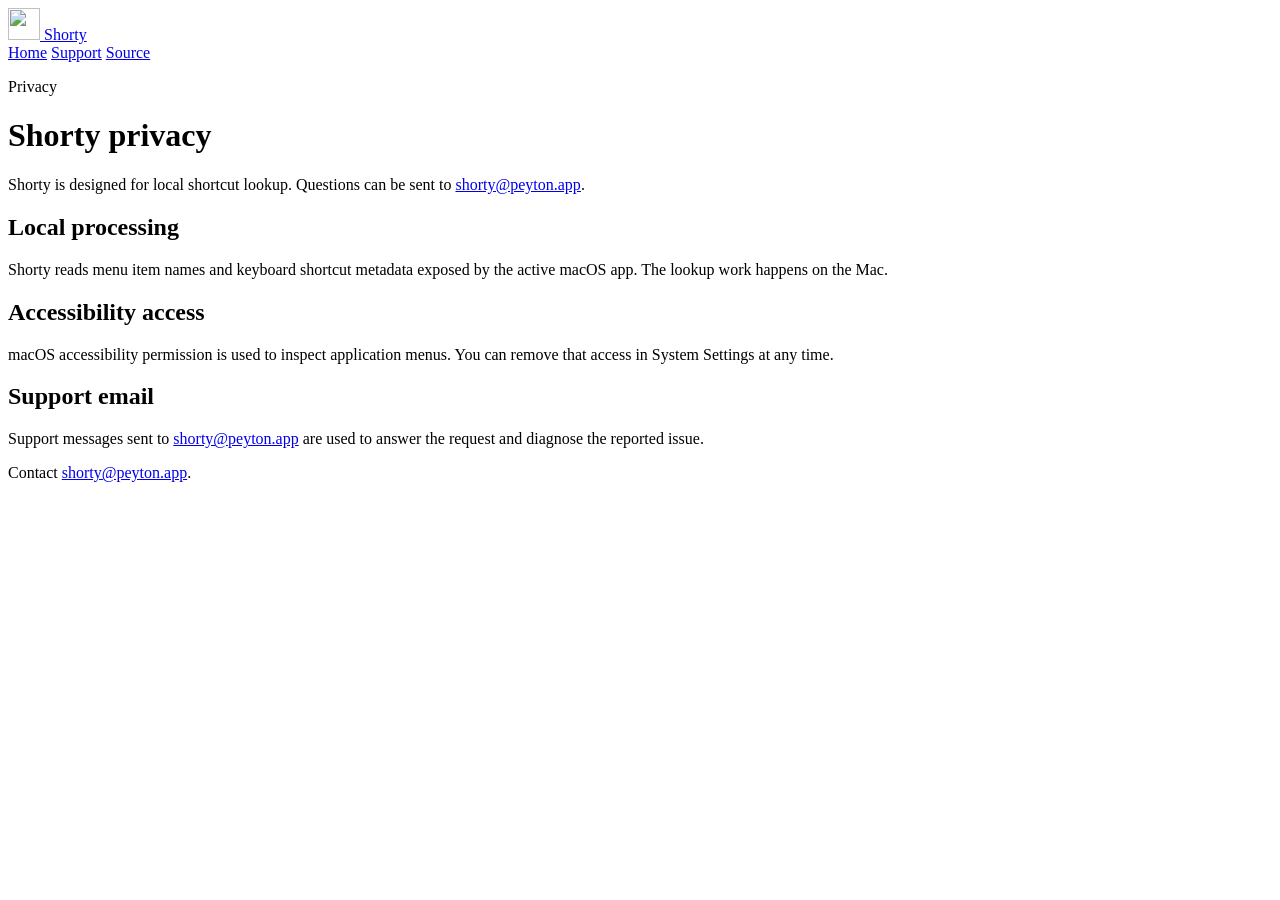
==== web/privacy/index.html @ 5673dc89 "feat: convert shorty to a monorepo" ====
<!doctype html>
<html lang="en">
  <head>
    <meta charset="utf-8" />
    <meta name="viewport" content="width=device-width, initial-scale=1" />
    <title>Shorty Privacy</title>
    <meta
      name="description"
      content="Shorty privacy notes for menu inspection, local processing, and support contact."
    />
    <link rel="stylesheet" href="/assets/site.css" />
    <link rel="icon" href="/assets/app-icon.svg" type="image/svg+xml" />
  </head>
  <body>
    <header class="topbar">
      <a class="brand" href="/" aria-label="Shorty home">
        <img src="/assets/app-icon.svg" alt="" width="32" height="32" />
        <span>Shorty</span>
      </a>
      <nav class="nav" aria-label="Main navigation">
        <a href="/">Home</a>
        <a href="/support/">Support</a>
        <a href="https://github.com/peyton/shorty">Source</a>
      </nav>
    </header>

    <main class="body-page">
      <p class="eyebrow">Privacy</p>
      <h1>Shorty privacy</h1>
      <p class="lede">
        Shorty is designed for local shortcut lookup. Questions can be sent to
        <a href="mailto:shorty@peyton.app">shorty@peyton.app</a>.
      </p>

      <section aria-labelledby="local-title">
        <h2 id="local-title">Local processing</h2>
        <p>
          Shorty reads menu item names and keyboard shortcut metadata exposed by
          the active macOS app. The lookup work happens on the Mac.
        </p>
      </section>

      <section aria-labelledby="access-title">
        <h2 id="access-title">Accessibility access</h2>
        <p>
          macOS accessibility permission is used to inspect application menus.
          You can remove that access in System Settings at any time.
        </p>
      </section>

      <section aria-labelledby="support-title">
        <h2 id="support-title">Support email</h2>
        <p>
          Support messages sent to
          <a href="mailto:shorty@peyton.app">shorty@peyton.app</a> are used to
          answer the request and diagnose the reported issue.
        </p>
      </section>
    </main>

    <footer class="footer">
      <p>Contact <a href="mailto:shorty@peyton.app">shorty@peyton.app</a>.</p>
    </footer>
  </body>
</html>
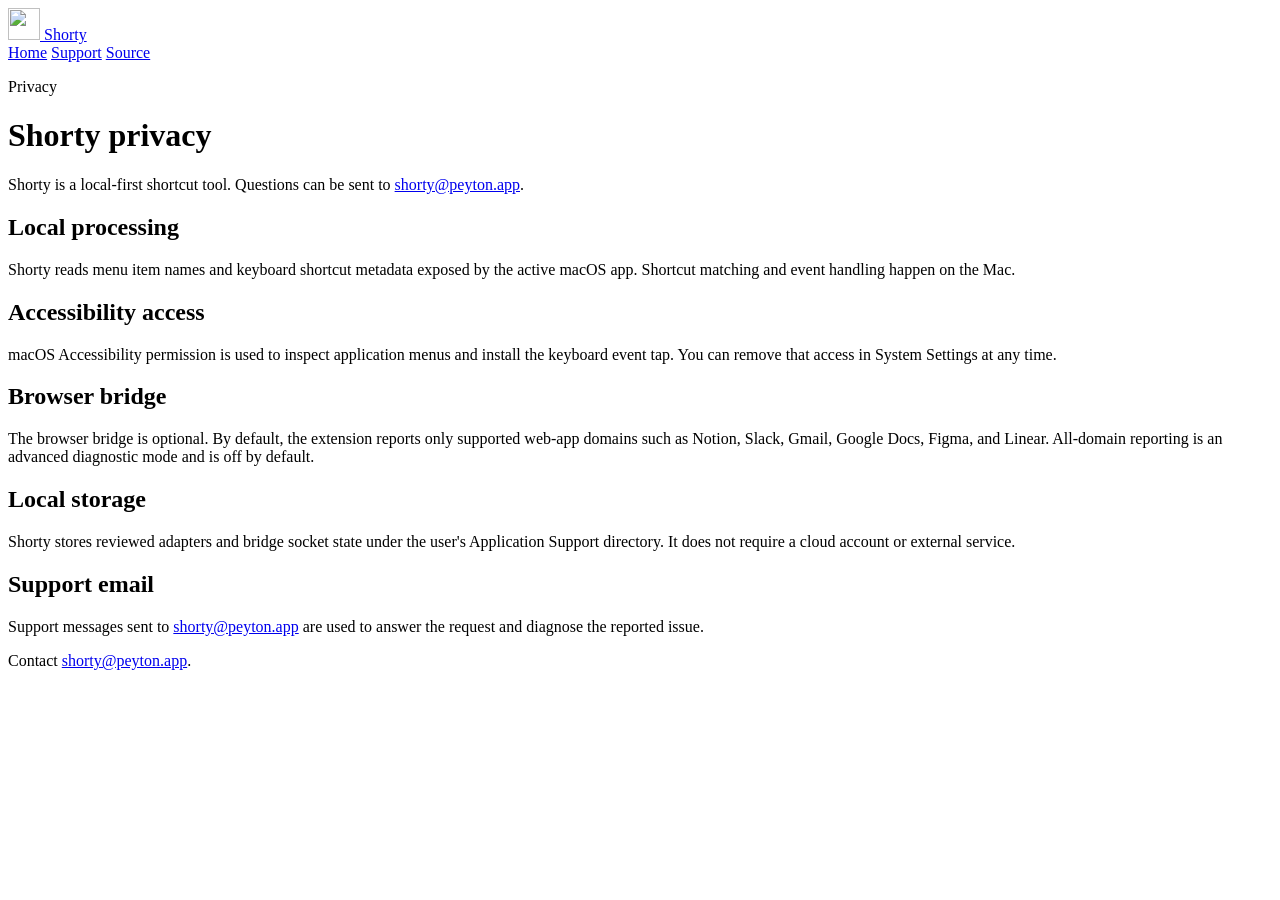
==== commit ea517f78: "Harden release packaging and runtime status" ====
--- a/web/privacy/index.html
+++ b/web/privacy/index.html
@@ -6,7 +6,7 @@
     <title>Shorty Privacy</title>
     <meta
       name="description"
-      content="Shorty privacy notes for menu inspection, local processing, and support contact."
+      content="Shorty privacy notes for local shortcut processing, Accessibility access, optional browser bridge data, and support email."
     />
     <link rel="stylesheet" href="/assets/site.css" />
     <link rel="icon" href="/assets/app-icon.svg" type="image/svg+xml" />
@@ -28,7 +28,7 @@
       <p class="eyebrow">Privacy</p>
       <h1>Shorty privacy</h1>
       <p class="lede">
-        Shorty is designed for local shortcut lookup. Questions can be sent to
+        Shorty is a local-first shortcut tool. Questions can be sent to
         <a href="mailto:shorty@peyton.app">shorty@peyton.app</a>.
       </p>
 
@@ -36,15 +36,36 @@
         <h2 id="local-title">Local processing</h2>
         <p>
           Shorty reads menu item names and keyboard shortcut metadata exposed by
-          the active macOS app. The lookup work happens on the Mac.
+          the active macOS app. Shortcut matching and event handling happen on
+          the Mac.
         </p>
       </section>
 
       <section aria-labelledby="access-title">
         <h2 id="access-title">Accessibility access</h2>
         <p>
-          macOS accessibility permission is used to inspect application menus.
-          You can remove that access in System Settings at any time.
+          macOS Accessibility permission is used to inspect application menus
+          and install the keyboard event tap. You can remove that access in
+          System Settings at any time.
+        </p>
+      </section>
+
+      <section aria-labelledby="bridge-title">
+        <h2 id="bridge-title">Browser bridge</h2>
+        <p>
+          The browser bridge is optional. By default, the extension reports only
+          supported web-app domains such as Notion, Slack, Gmail, Google Docs,
+          Figma, and Linear. All-domain reporting is an advanced diagnostic mode
+          and is off by default.
+        </p>
+      </section>
+
+      <section aria-labelledby="storage-title">
+        <h2 id="storage-title">Local storage</h2>
+        <p>
+          Shorty stores reviewed adapters and bridge socket state under the
+          user's Application Support directory. It does not require a cloud
+          account or external service.
         </p>
       </section>
 
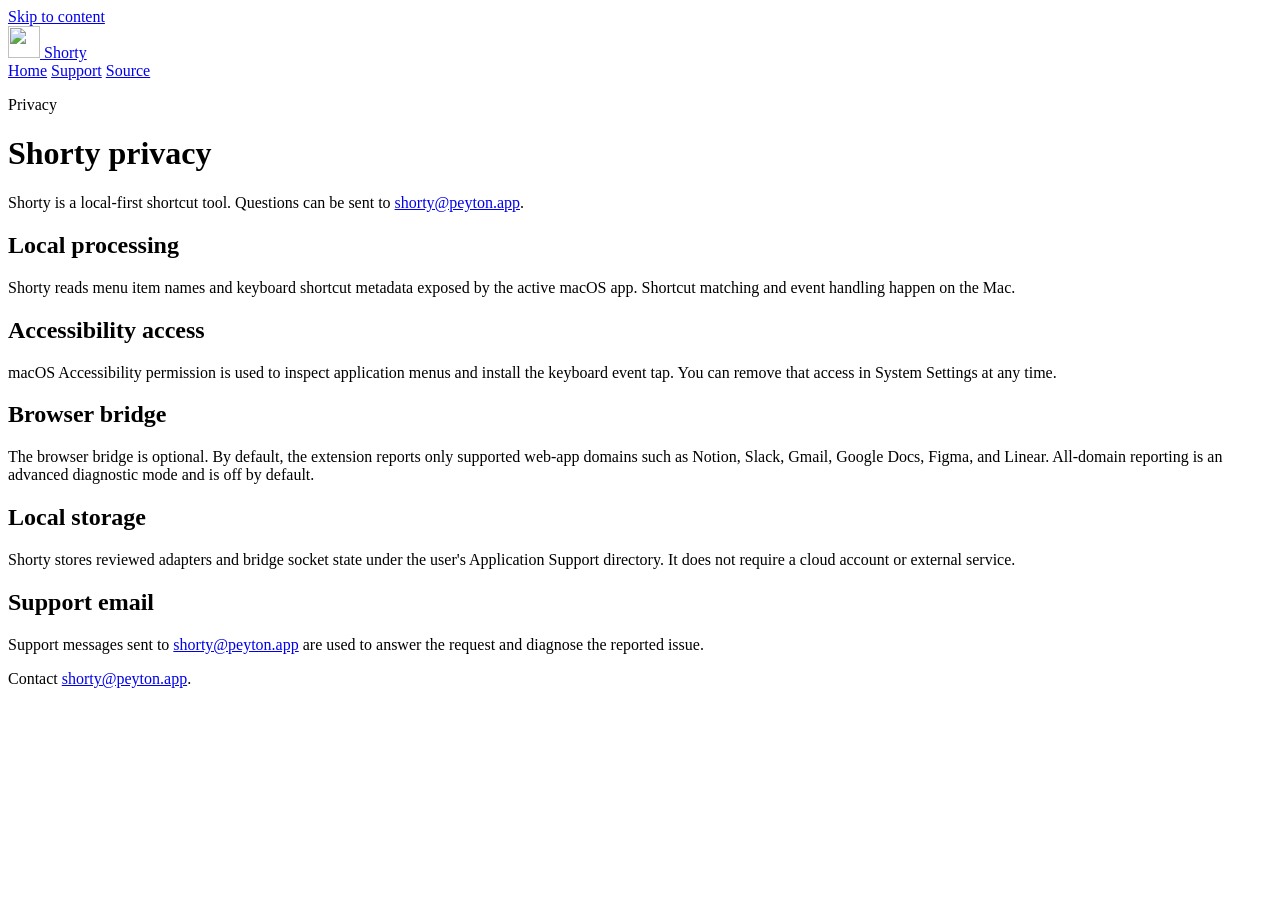
==== commit 98bcfa0a: "Add offscreen marketing screenshots and web polish" ====
--- a/web/privacy/index.html
+++ b/web/privacy/index.html
@@ -12,6 +12,7 @@
     <link rel="icon" href="/assets/app-icon.svg" type="image/svg+xml" />
   </head>
   <body>
+    <a class="skip-link" href="#main-content">Skip to content</a>
     <header class="topbar">
       <a class="brand" href="/" aria-label="Shorty home">
         <img src="/assets/app-icon.svg" alt="" width="32" height="32" />
@@ -24,7 +25,7 @@
       </nav>
     </header>
 
-    <main class="body-page">
+    <main id="main-content" class="body-page">
       <p class="eyebrow">Privacy</p>
       <h1>Shorty privacy</h1>
       <p class="lede">
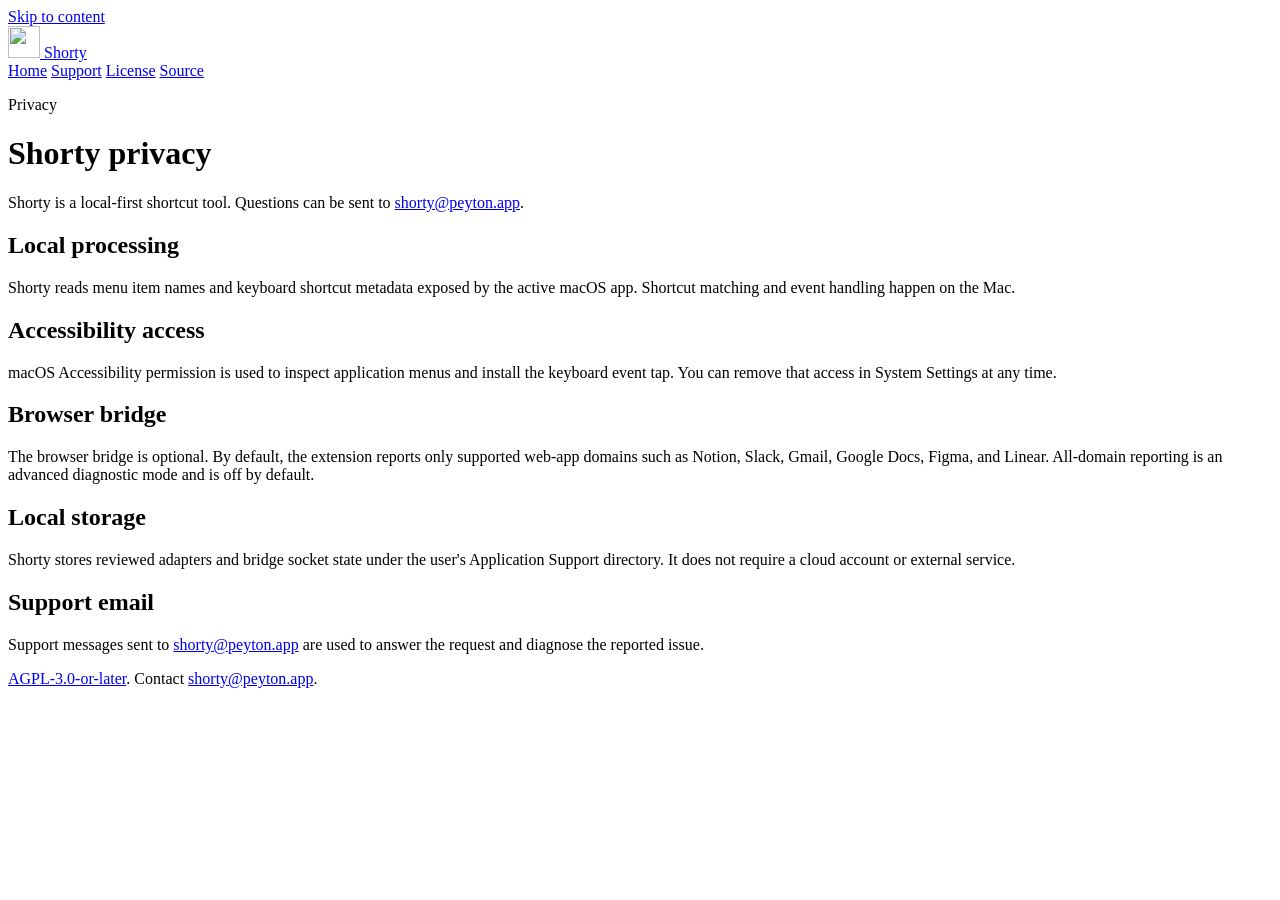
==== commit 144c54ee: "Prepare AGPL open source distribution" ====
--- a/web/privacy/index.html
+++ b/web/privacy/index.html
@@ -21,17 +21,20 @@
       <nav class="nav" aria-label="Main navigation">
         <a href="/">Home</a>
         <a href="/support/">Support</a>
+        <a href="/license/">License</a>
         <a href="https://github.com/peyton/shorty">Source</a>
       </nav>
     </header>
 
     <main id="main-content" class="body-page">
-      <p class="eyebrow">Privacy</p>
-      <h1>Shorty privacy</h1>
-      <p class="lede">
-        Shorty is a local-first shortcut tool. Questions can be sent to
-        <a href="mailto:shorty@peyton.app">shorty@peyton.app</a>.
-      </p>
+      <div class="page-intro">
+        <p class="eyebrow">Privacy</p>
+        <h1>Shorty privacy</h1>
+        <p class="lede">
+          Shorty is a local-first shortcut tool. Questions can be sent to
+          <a href="mailto:shorty@peyton.app">shorty@peyton.app</a>.
+        </p>
+      </div>
 
       <section aria-labelledby="local-title">
         <h2 id="local-title">Local processing</h2>
@@ -81,7 +84,10 @@
     </main>
 
     <footer class="footer">
-      <p>Contact <a href="mailto:shorty@peyton.app">shorty@peyton.app</a>.</p>
+      <p>
+        <a href="/license/">AGPL-3.0-or-later</a>. Contact
+        <a href="mailto:shorty@peyton.app">shorty@peyton.app</a>.
+      </p>
     </footer>
   </body>
 </html>
